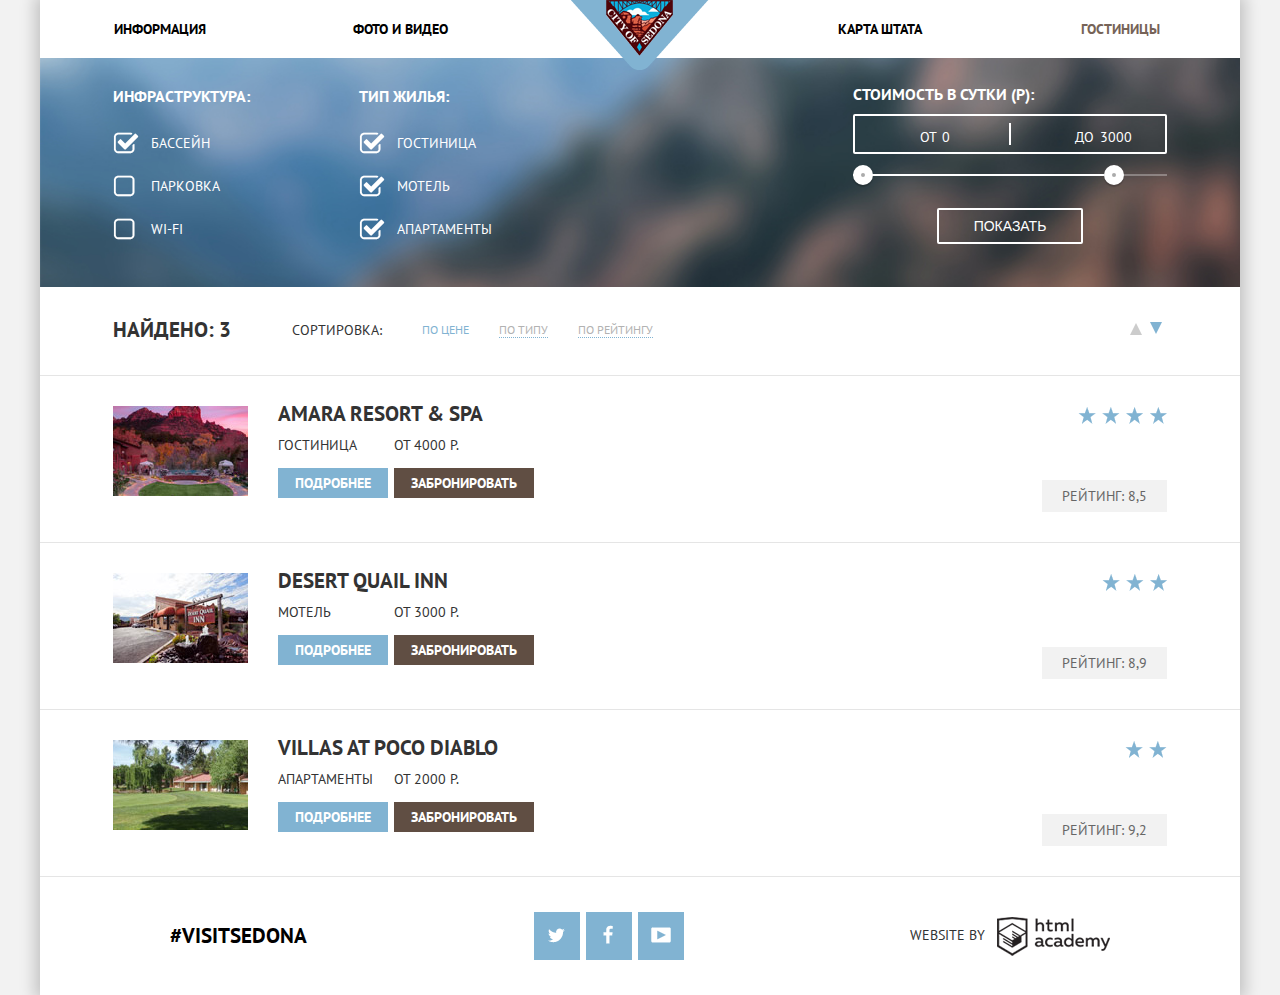
==== hotels.html @ a55c89cf "Вернул потерянное" ====
<!DOCTYPE html>
<html lang="ru">
<head>
    <meta charset="UTF-8">
    <title>Отели Седоны</title>
    <link rel="stylesheet" href=css/normalize.css>
    <link rel="stylesheet" href="css/style.css">
     <link href="https://fonts.googleapis.com/css?family=PT+Sans:400,700&amp;subset=cyrillic" rel="stylesheet">
</head>
<body>
        <div class="container-wrapper">
      <header class="main-header">
        <div class="main-header-layout container">
            <nav class="main-navigation">
                <ul class="main-navigation-list">
                    <li><a href="#">Информация</a></li>
                    <li><a href="#">Фото и видео</a></li>
                    <li><a href="#">Карта штата</a></li>
                    <li class="menu-active">Гостиницы</li>
                </ul>
                <a href="index.html" class="header-logo">
                	<img src="img/header-logo.png" alt="City of Sedona" width="138" height="70">
                </a>
            </nav>
        </div>
    </header>
    <main class="container">
        <div class="search-filter">
            <div class="infrastructure-block">
            <form action="hotel-filter.html" method="post">
                <span class="filter-heading">Инфраструктура:</span>  <br>
                <input type="checkbox" name="infrastructure1" id="pool" checked> 
                <label for="pool">Бассейн</label> <br>
                 <input type="checkbox" name="infrastructure2" id="parking">
                <label for="parking">Парковка</label> <br>
                 <input type="checkbox" name="infrastructure3" id="wifi">
                <label for="wifi">Wi-fi</label>
            </form>
            </div>
            <div class="house-block">
            <form action="hotel-filter.html" method="post">
                <span class="filter-heading">Тип жилья:</span> <br>
                <input type="checkbox" name="place1" id="hotel" checked>
                <label for="hotel">Гостиница</label> <br>
                <input type="checkbox" name="place2" id="motel" checked>
                <label for="motel">Мотель</label> <br>
                <input type="checkbox" name="place3" id="apartments" checked>
                <label for="apartments">Апартаменты</label>
            </form>
            </div>
            <div class="price-filter">
                <div class="price-filter-title">Стоимость в сутки (р):</div>
                <div class="price-controls">
                    <label class="min-price">от <input type="text" name="min-price" value="0"></label>
                    <label class="max-price">до <input type="text" name="max-price" value="3000"></label>
                </div>
                <div class="range-controls">
                    <div class="scale">
                        <div class="bar"></div>
                    </div>
                    <div class="range-toggle range-toggle-min"></div>
                    <div class="range-toggle range-toggle-max"></div>
                </div>
                  <button class="btn-transparent" type="submit">Показать</button>
            </div>
        </div>
        <div class="assortment-top">
        <div class="assortment-heading">
            <span class="heading">Найдено: 3</span>
        </div>
            <div class="assortment">
            <span class="sortment">Сортировка:</span>
            <ul>
                <li>По цене</li>
                <li><a href="#">По типу</a></li>
                <li><a href="#">По рейтингу</a></li>
            </ul>
        </div>
        <div class="assortment-arrows">
            <button class="arrow-sort-asc"></button>
            <button class="arrow-sort-desc"></button>
        </div>
        </div>
        <div class="filtered-items">
            <div class="filtered-item">
            <div class="place-picture">
                <img src="img/amara-resort.jpg" alt="Amara resort" width="135" height="90">
            </div>
                <div class="place-description">
                    <span class="place-heading">Amara resort &amp; SPA</span>
                    <div class="place-block">
                        <div class="left-block">
                            <span>Гостиница</span>
                            <a href="#" class="btn-detail"><span class="opacity-text">Подробнее</span></a>
                        </div>
                        <div class="right-block">
                            <span>От 4000 р.</span>
                            <a href="#" class="btn-order"><span class="opacity-text">Забронировать</span></a>
                        </div>
                    </div>
                </div>
                <div class="rating">
                    <img src="img/four-stars.png" alt="rating star" width="89" height="17"><br>
                    <span>Рейтинг: 8,5</span>
                </div>
            </div>
            <div class="filtered-item">
                <div class="place-picture">
                    <img src="img/desert-qual.jpg" alt="Desert Qual Inn" width="135" height="90">
                </div>
                <div class="place-description">
                    <span class="place-heading">Desert Quail Inn</span>
                    <div class="place-block">
                        <div class="left-block">
                            <span>Мотель</span>
                            <a href="#" class="btn-detail"><span class="opacity-text">Подробнее</span></a>
                        </div>
                        <div class="right-block">
                            <span>От 3000 р.</span>
                            <a href="#" class="btn-order"><span class="opacity-text">Забронировать</span></a>
                        </div>
                    </div>
                </div>
                <div class="rating">
                    <img src="img/three-stars.png" alt="rating star" width="65" height="17"><br>
                    <span>Рейтинг: 8,9</span>
                </div>
            </div>
            <div class="filtered-item">
                <div class="place-picture">
                    <img src="img/poco-diablo.jpg" alt="Villas at Poco Diablo" width="135" height="90">
                </div>
                <div class="place-description">
                    <span class="place-heading">Villas at Poco Diablo</span>
                    <div class="place-block">
                       <div class="left-block">
                            <span>Апартаменты</span>
                            <a href="#" class="btn-detail"><span class="opacity-text">Подробнее</span></a>
                        </div>
                        <div class="right-block">
                            <span>От 2000 р.</span>
                            <a href="#" class="btn-order"><span class="opacity-text">Забронировать</span></a>
                        </div>
                    </div>
                </div>
                <div class="rating">
                    <img src="img/two-stars.png" alt="rating star" width="42" height="17"><br>
                    <span>Рейтинг: 9,2</span>
                </div>
            </div>
        </div>
    </main>
    <footer class="main-footer container">
        <div class="main-footer-layout">
            <section class="our-hashtag">
                <a href="#">#VisitSedona</a>
            </section>
            <section class="social-networks">   
                <a href="" class="social-btn social-btn-tw">Твиттер</a>
                <a href="" class="social-btn social-btn-fb">Фэйсбук</a>
                <a href="" class="social-btn social-btn-youtube">Youtube</a>
            </section>
            <section class="copyright">
                <span>Website by</span>
                <a href="#"></a>
            </section>
        </div>
    </footer>
    </div>
</body>
</html>
---- css/style.css ----
body {
    background: #f2f2f2;
    font-family: 'PT Sans', 'Arial', sans-serif;
    font-size: 14px;
    line-height: 26px;
    color: #333333;
    font-weight: 400;
    text-transform: uppercase;
}

h1 {
    font-family: 'PT Sans', 'Arial', sans-serif;
    font-size: 21px;
    line-height: 26px;
    color: #000000;
    font-weight: 700;
}

h2 {
    font-family: 'PT Sans', 'Arial', sans-serif;
    font-size: 16px;
    line-height: 21px;
    color: #000000;
    font-weight: 700;
}

.container-wrapper {
    width: 1200px;
    margin: 0px auto;
    box-shadow:  0 0 15px 5px rgba(0,1,1,0.2);
}

.container {
    width: 1200px;
    margin: 0 auto;
    background: #fff;  
}

button, 
button:active, 
button:focus {
    outline: none;
}

/* Хэдэр и навигация главной страницы */

.main-header-layout {
    display: flex;
    flex-direction: row;
    justify-content: space-between;
}

.main-navigation {
    display: flex;
    position: relative;
    width: 100%;
}

.main-navigation-list a, .menu-active {
    display: block;
    padding-top: 16px;
    padding-bottom: 16px;
    font-size: 14px;
    line-height: 26px;
    font-weight: 700;
    color: #000;
    text-decoration: none;
}

.main-navigation li:last-child {
    color: #766357;
}

.main-navigation a:hover {
    color: #81b3d2;
}

.main-navigation a:active {
    color: #b2b2b2;
}

.main-navigation ul {
    display: flex;
    justify-content: space-between;
    width: 100%;
    margin: 0;
    padding: 0;
    list-style: none;
    font-size: 0;
}

.main-navigation li {
    display: inline-block;
    vertical-align: top;
    /*width: 128px;*/
    width: 20%;
    font-size: 14px;
    line-height: 26px;
    text-align: center;
}

.main-navigation li:nth-child(3) {
    margin-left: 20%;
}

.header-logo {
    display: block;
    width: 138px;
    height: 70px;
    position: absolute;
    z-index: 1;
    left: 50%;
    margin-left: -69px;
}

/*Промо-блок главной страницы */

.main-background {
    position: relative;
}

.background-writing {
    position: absolute;
    top: 77px;
    right: 370px;
}

.white-mask {
    position: absolute;
    top: 452px;
}

.promo-block {
    background-color: #fff;
    padding: 45px 305px 50px 305px;
    text-align: center;
}

.promo-block span {
    font-size: 21px;
    line-height: 26px;
    font-weight: 700;
}

.promo-block p {
    margin: 0;
    margin-top: 25px;
}

/* Блок преимуществ */

.features-item {
    display: flex;
    justify-content: space-between;
    background-color: #ffffff; 
}

.heading {
    font-size: 21px;
    line-height: 26px;
    font-weight: 700;  
}

.features-text-first {
    display: flex;
    flex-direction: column;
    width: 400px;
    text-align: center;
    color: #fff;
    background-color: #81b3d2;
}

.picture-heading {
    padding-top: 53px;
    padding-bottom: 20px;
    margin: 0 auto;
}

.picture-heading, 
.advantages-heading {
    width: 130px;
}

.text-second-heading {
    padding-top: 52px;
    padding-bottom: 15px;
}


.features-text-first p,
.features-text-second p {
    padding-left: 48px;
    padding-right: 50px;
}

.features-image {
    display: flex;
    flex-direction: column;
    width: 800px;
}

.features-text-second {
    display: flex;
    flex-direction: column;
    width: 400px;
    text-align: center;
    color: #fff;
    background-color: #81b3d2; 
}

.features-item-reverse {
    display: flex;
    flex-direction: row-reverse;
    justify-content: space-between;
    height: 247px;
}

.advantages {
    display: flex;
    flex-direction: column;
    width: 400px;
    text-align: center;
    align-items: center;
    background-color: #eeeeee;
}

.advantages-heading {
    padding-top: 43px;
    padding-bottom: 15px;
}

.advantages p {
    width: 280px;
    padding-bottom: 45px;
}


.picture-advantages {
    display: flex;
    flex-direction: column;
    width: 400px;
    text-align: center;
    align-items: center;
}

.picture-advantages img {
    margin-bottom: 28px;
    padding-top: 60px;
}

.picture-advantages p {
    width: 300px;
    padding: 0 50px 80px 50px;
}

.find-us {
    text-align: center;
    background-color: #fff;
    padding-top: 50px;
}

.find-us span {
    font-size: 30px;
    line-height: 24px;
    font-weight: 700;
}

/* Блок поиска отелей */

.find-us p {
    width: 438px;
    margin: 0 auto;
    margin-top: 15px;
    margin-bottom: 50px;
}

.search-btn {
    display: block;
    width: 570px;
    margin: 0 auto;
    padding: 30px 0;
    text-decoration: none;
    text-align: center;
    color: #ffffff;
    background-color: #766357;
    font-size: 21px;
    line-height: 26px;
    font-weight: 700;
}

.our-location {
    position: relative;
}

/* Модальное окно */

.search-window {
    display: none;
    flex-direction: column;
    width: 570px;
    margin: 0 auto;
    font-size: 14px;
    line-height: 26px;
    font-weight: 700;
    text-transform: uppercase;
    background: #fff;
    box-shadow: 0px 0px 15px 7px rgba(0, 1, 1, 0.15); 
}

.search-window-show {
    display: block;
    display: flex;
    position: absolute;
    left: 315px;
}

.inner-block {
    display: flex;
    flex-direction: column;
    width: 460px;
    margin: 55px;
}

.window-object {
    display: flex;
    justify-content: center;
    align-items: center;
    width: 460px;
    position: relative;
    margin-bottom: 30px;
}

.window-object input {
    width: 327px;
    padding: 10px;
    margin-left: 15px;
    background: #f2f2f2;
    border: none;
    font-family: "PT Sans", sans-serif;
    font-weight: 700;
    text-transform: uppercase;
}

.window-object input:hover {
    background-color: #ebebeb;
}

.window-object input:focus {
    background-color: #ffffff;
}

.calendar {
    position: absolute;
    left: 425px;
    top: 7px;
    display: inline-block;
    width: 21px;
    height: 22px;
    background: #f2f2f2 url("../img/modal-sprite.png") no-repeat center;
    background-position: -10px -94px;
}

.calendar:hover {
    background-position: -10px -52px;
}

.calendar:active {
     background-position: -10px -10px;
}

.number-of {
    display: flex;
    flex-direction: row;
    justify-content: space-between;
}

.number-object {
    display: flex;
    flex-direction: row;
    align-items: center;
}


.number-object input {
    width: 110px;
    padding: 10px 0;
    margin-left: 40px;
    font-weight: 700;
    border: none;
    text-align: center;
    background-color: #f2f2f2;
}

.number-object input[name="children-number"] {
    margin-left: 25px;
}

.minus-children, .minus-adults {
    position: absolute;
    width: 22px;
    height: 22px;
    display: inline-block;
    background: url(../img/amount-sprite.png) no-repeat center;
    background-position: -5px 0px; 
}

.minus-children:hover, .minus-adults:hover {
     background-position: -5px -46px;
}

.minus-children:active, .minus-adults:active {
    background-position:  -5px -23px;
}

.minus-adults {
    left: 173px;
    bottom: 175px;
}

.minus-children {
    left: 415px;
    bottom: 175px;
}

.plus-children, .plus-adults {
    position: absolute;
    width: 22px;
    height: 22px;
    display: inline-block;
    background: url(../img/amount-sprite.png) no-repeat center;
    background-position: -5px -74px;
}

.plus-children:hover, .plus-adults:hover {
    background-position: -5px -136px;
}

.plus-children:active, .plus-adults:active {
    background-position: -5px -105px;
}

.plus-adults {
    right: 305px;
    bottom: 175px;
}

.plus-children {
    right: 65px;
    bottom: 175px;
}

.find-hotel {
    display: inline-block;
    width: 460px;
    margin-left: 55px;
    margin-bottom: 55px;
    border: none;
    cursor: pointer;
    padding-top: 17px;
    padding-bottom: 17px;
    background-color: #81b3d2;
    text-align: center;
    font-size: 21px;
    line-height: 26px;
    text-transform: uppercase;
    color: #fff;
}

.find-hotel:hover {
    background-color: #669ec0;
}

.find-hotel:active {
    background-color: #5496bd;
}

.main-footer-layout {
    display: flex;
    flex-direction: row;
    justify-content: space-between;
    align-items: center;
    padding: 35px 130px;
}

.our-hashtag {
    display: inline-block;
    font-size: 21px;
    line-height: 26px;
    font-weight: 700;
}

.our-hashtag a {
    text-decoration: none;
    color: #000;
}

.social-networks {
    text-align: center;
}

.social-btn {
    display: inline-block;
    vertical-align: middle;
    width: 46px;
    height: 48px;
    margin: 0px 1px;
    background: #81b3d2 url("../img/social-icons.png") no-repeat center;
    font-size: 0;
    vertical-align: top;
    text-decoration: none;
}

.social-btn:hover {
    background-color: #669ec0;
}

.social-btn-tw {
    background-position: 4px -72px;
}

.social-btn-fb {
     background-position: 7px 3px;
}

.social-btn-youtube {
    background-position: 3px -143px;
}

.social-btn-tw:active {
    background-position: 4px -108px;
}

.social-btn-fb:active {
    background-position: 7px -36px;
}

.social-btn-youtube:active {
    background-position: 3px -180px;
}

.copyright span {
    font-size: 14px;
    line-height: 26px;
}

.copyright a {
    display: inline-block;
    vertical-align: middle;
    font-size: 0;
    background: url(../img/academy-sprite.png) -10px -128px no-repeat;
    width: 113px;
    height: 39px; 
    margin-left: 8px;
}

.copyright a:hover {
    background-position: -10px -69px;
}

.copyright a:active {
     background-position: -10px -10px;
}

/* Отели */

#active-link {
    color: #766357;
}

.infrastructure-block {
    width: 240px;
}

.house-block {
    width: 288px;
    margin-right: 200px;
}

.price-filter {
    color: #ffffff;
    text-transform: uppercase;
}

.price-filter-title {
    margin-bottom: 9px;
    font-weight: 600;
    font-size: 16px;
    line-height: 21px;
}

.price-controls {
    position: relative;
    height: 36px;
    margin-bottom: 20px;
    font-size: 0;
    border: 2px solid #ffffff;
    border-radius: 2px;
}

.price-controls::after {
    content: "";
    position: absolute;
    top: 50%;
    left: 50%;
    width: 2px;
    height: 22px;
    background: #ffffff;
transform: translate(-50%, -50%);
}

.price-controls label {
    display: inline-block;
    font-size: 14px;
    line-height: 38px;
    vertical-align: top;
    cursor: pointer;
}

.price-controls .min-price,
.price-controls .max-price {
    width: 90px;
    padding-left: 65px;
}

.price-controls input {
    width: 50px;
    height: 40px;
    margin: 0;
    color: inherit;
    font: inherit;
    background: none;
    border: none;
}
.range-controls {
    position: relative;
    margin-bottom: 32px;
}

.range-controls .scale {
    height: 2px;
    background: rgba(255, 255, 255, 0.3);
}

.range-controls .bar {
    width: 80%;
    height: 2px;
    background: #ffffff;
}

.range-toggle {
    position: absolute;
    top: -9px;
    width: 4px;
    height: 4px;
    background: #ababab;
    border: 8px solid #ffffff;
    border-radius: 50%;
    box-shadow: 0 2px 1px 0 rgba(0, 1, 1, 0.2);
    cursor: pointer;
}

.range-toggle:hover {
    background: #1c4f80;
}

.range-toggle-min {
    left: 0;
}

.range-toggle-max {
    left: 80%;
}

.btn-transparent {
    display: block;
    margin: 0 auto;
    padding: 6px 35px;
    font-size: 14px;
    line-height: 20px;
    color: #ffffff;
    text-transform: uppercase;
    background: transparent;
    border: 2px solid #ffffff;
    border-radius: 2px;
    cursor: pointer;
}

.btn-transparent:hover {
    color: #000000;
    background: #ffffff;
}

.search-filter {
    display: flex;
    flex-direction: row;
    justify-content: space-between;
    padding: 26px 73px;
    background-image: url(../img/background-filter-2.jpg);
    background-size: cover;
}

.filter-heading {
    display: inline-block;
    margin-bottom: 25px;
    font-size: 16px;
    line-height: 21px;
    font-weight: 700;
    color: #fff;
}

input[type="checkbox"] {
    display: none;
}

input[type="checkbox"] + label {
    position: relative;
    display: inline-block;
    vertical-align: top;
    padding-left: 38px;
    line-height: 23px;
    color: #fff;
    margin-bottom: 20px;
}

input[type="checkbox"] + label::before {
    content: "";
    display: block;
    width: 26px;
    height: 22px;
    background: url(../img/checkbox-sprite.png) no-repeat;
    background-position: -41px -5px;
    position: absolute;
    top: 0;
    left: 0;
}

input[type="checkbox"]:checked + label::before {
    background-position: -5px -5px;
}

/* Поиск-сортировка отелей */

.assortment-top {
    display: flex;
    justify-content: space-between;
    padding: 30px 73px;  
}

.assortment-heading {
    width: 164px;
}

.assortment {
    display: flex;
    width: 572px;
}

.sortment {
    margin-left: 50px;
}

.assortment ul {
    margin: 0;
    margin-left: 10px;
    padding: 0;
    list-style: none;
    font-size: 0;
}

.assortment li {
    display: inline-block;
    vertical-align: middle;
    margin-left: 30px;
    font-size: 12px;
    line-height: 18px;  
}

.assortment li:first-child {
    color: #81b3d2;
}

.assortment  a {
    color: #b2b2b2;
    text-decoration: none;
    border-bottom: 1px dotted #81b3d2;
}

.assortment a:hover {
    color: #81b3d2;
}

.assortment a:active {
    color: #000000;
    border: none;
}

.arrow-sort-asc, .arrow-sort-desc {
    background: none;
    border: none;
    padding: 0;
    cursor: pointer;
}
.assortment-arrows {
    position: relative;
    width: 240px;
    margin-left: 288px;
    text-align: right;
}

.arrow-sort-asc {
    content: "";
    position: absolute;
    right: 25px;
    border: 6px solid transparent;	
    border-bottom: 12px solid #cccccc;
}

.arrow-sort-desc {
    content: "";
    position: absolute;
    top: 5px;
    right: 5px;
    border: 6px solid transparent;
    border-top: 12px solid #81b3d2;
}

.arrow-sort-asc:hover {
    border-bottom: 12px solid #000;
}

.arrow-sort-desc:hover {
    border-top: 12px solid #000;
}

.arrow-sort-asc:active {
    border-bottom: 12px solid #81b3d2
}

.arrow-sort-desc:active {
    border-top: 12px solid #81b3d2;
}

/* Выбранные отели */

.filtered-items {
    display: flex;
    flex-direction: column;
    background-color: #fff;
}

.filtered-item {
    display: flex;
    flex-direction: row;
    padding: 30px 73px;
    border-bottom: 1px solid #e5e5e5;
}

.filtered-item:first-of-type {
    border-top: 1px solid #e5e5e5;
}

.place-picture {
    display: flex;
    width: 135px;
}

.place-description {
    display: flex;
    flex-direction: column;
    width: 363px;
    margin-left: 30px;
}

.place-block {
    display: flex;
    width: 258px;
    text-align: left;
    vertical-align: top;
}

.place-heading {
    font-size: 21px;
    line-height: 26px;
    font-weight: 700;
    margin-top: -5px;
    margin-bottom: 5px;
}

.place-heading:hover {
    color: #81b3d2;
    cursor: pointer;
}

.place-heading:active {
    color: #b2b2b2;
}

.left-block span {
    display: inline-block;
}

.right-block {
    margin-left: 6px;
}

.btn-detail {
    display: block;
    margin-top: 10px;
    padding: 2px 17px;
    color: #fff;
    background-color: #81b3d2;
    font-size: 14px;
    font-weight: 700;
    text-decoration: none;
}

.btn-order {
    display: block;
    margin-top: 10px;
    padding: 2px 17px;
    color: #fff;
    background-color: #604e43;
    font-size: 14px;
    font-weight: 700;
    text-decoration: none;
}

.btn-detail:hover {
    background-color: #669ec0;
}

.btn-detail:active {
    background-color: #5496bd;
}

.btn-order:hover {
    background-color: #604e43;
}

.btn-order:active {
    background-color: #503e33;
}

.opacity-text {
    display: inline-block;
    width: 100%;
    height: 100%;
}

.opacity-text:active {
    opacity: 0.3;
}

.rating {
    width: 240px;
    margin-left: 288px;
    text-align: right;
}

.rating span {
    display: inline-block;
    padding: 3px 20px;
    background-color: #f2f2f2;
    color: #666666;
    margin-top: 48px; 
}:fullscreen .test-flexbox {
    display: flex;
}
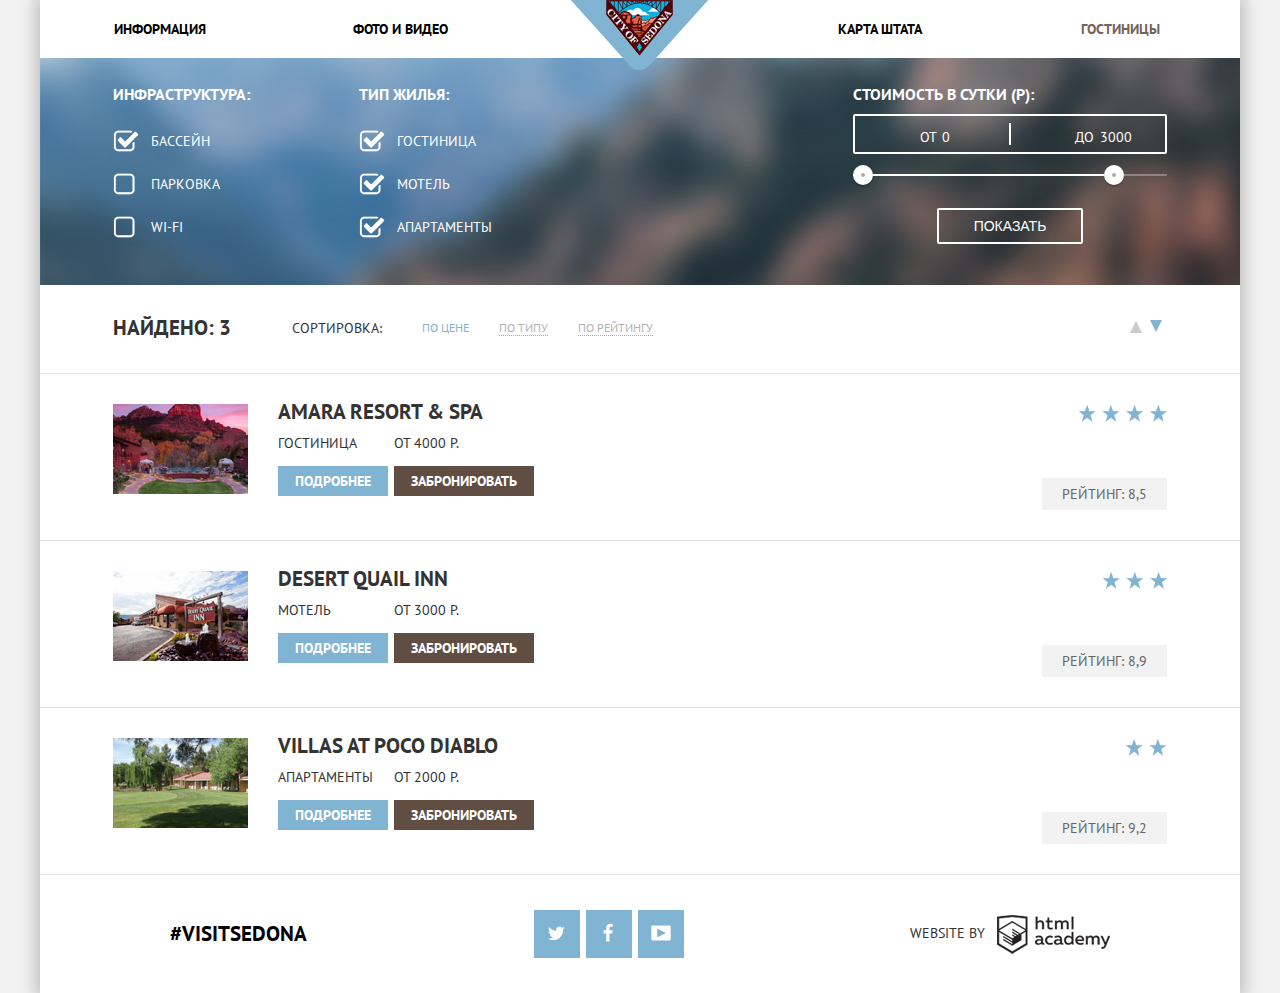
==== commit e2ce8b17: "Исправление за номером 7271717318" ====
--- a/hotels.html
+++ b/hotels.html
@@ -3,169 +3,169 @@
 <head>
     <meta charset="UTF-8">
     <title>Отели Седоны</title>
+    <link rel="stylesheet" href="css/min.style.css">
     <link rel="stylesheet" href=css/normalize.css>
-    <link rel="stylesheet" href="css/style.css">
      <link href="https://fonts.googleapis.com/css?family=PT+Sans:400,700&amp;subset=cyrillic" rel="stylesheet">
 </head>
 <body>
-        <div class="container-wrapper">
-      <header class="main-header">
-        <div class="main-header-layout container">
-            <nav class="main-navigation">
-                <ul class="main-navigation-list">
-                    <li><a href="#">Информация</a></li>
-                    <li><a href="#">Фото и видео</a></li>
-                    <li><a href="#">Карта штата</a></li>
-                    <li class="menu-active">Гостиницы</li>
-                </ul>
-                <a href="index.html" class="header-logo">
-                	<img src="img/header-logo.png" alt="City of Sedona" width="138" height="70">
-                </a>
-            </nav>
-        </div>
-    </header>
-    <main class="container">
-        <div class="search-filter">
-            <div class="infrastructure-block">
-            <form action="hotel-filter.html" method="post">
-                <span class="filter-heading">Инфраструктура:</span>  <br>
-                <input type="checkbox" name="infrastructure1" id="pool" checked> 
-                <label for="pool">Бассейн</label> <br>
-                 <input type="checkbox" name="infrastructure2" id="parking">
-                <label for="parking">Парковка</label> <br>
-                 <input type="checkbox" name="infrastructure3" id="wifi">
-                <label for="wifi">Wi-fi</label>
-            </form>
+    <div class="container-wrapper">
+        <header class="main-header">
+            <div class="main-header-layout container">
+                <nav class="main-navigation">
+                    <ul class="main-navigation-list">
+                        <li><a href="#">Информация</a></li>
+                        <li><a href="#">Фото и видео</a></li>
+                        <li><a href="#">Карта штата</a></li>
+                        <li class="menu-active">Гостиницы</li>
+                    </ul>
+                    <a href="index.html" class="header-logo">
+                	    <img src="img/header-logo.png" alt="City of Sedona" width="138" height="70">
+                    </a>
+                </nav>
+            </div>
+        </header>
+        <main class="container">
+            <div class="search-filter">
+                <div class="infrastructure-block">
+                <form action="hotel-filter.html" method="post">
+                    <span class="filter-heading">Инфраструктура:</span>  <br>
+                    <input type="checkbox" name="infrastructure1" id="pool" checked> 
+                    <label for="pool">Бассейн</label> <br>
+                     <input type="checkbox" name="infrastructure2" id="parking">
+                    <label for="parking">Парковка</label> <br>
+                     <input type="checkbox" name="infrastructure3" id="wifi">
+                    <label for="wifi">Wi-fi</label>
+                </form>
             </div>
             <div class="house-block">
-            <form action="hotel-filter.html" method="post">
-                <span class="filter-heading">Тип жилья:</span> <br>
-                <input type="checkbox" name="place1" id="hotel" checked>
-                <label for="hotel">Гостиница</label> <br>
-                <input type="checkbox" name="place2" id="motel" checked>
-                <label for="motel">Мотель</label> <br>
-                <input type="checkbox" name="place3" id="apartments" checked>
-                <label for="apartments">Апартаменты</label>
-            </form>
+                <form action="hotel-filter.html" method="post">
+                    <span class="filter-heading">Тип жилья:</span> <br>
+                    <input type="checkbox" name="place1" id="hotel" checked>
+                    <label for="hotel">Гостиница</label> <br>
+                    <input type="checkbox" name="place2" id="motel" checked>
+                    <label for="motel">Мотель</label> <br>
+                    <input type="checkbox" name="place3" id="apartments" checked>
+                    <label for="apartments">Апартаменты</label>
+                </form>
             </div>
-            <div class="price-filter">
-                <div class="price-filter-title">Стоимость в сутки (р):</div>
-                <div class="price-controls">
-                    <label class="min-price">от <input type="text" name="min-price" value="0"></label>
-                    <label class="max-price">до <input type="text" name="max-price" value="3000"></label>
+                <div class="price-filter">
+                    <div class="price-filter-title">Стоимость в сутки (р):</div>
+                    <div class="price-controls">
+                        <label class="min-price">от <input type="text" name="min-price" value="0"></label>
+                        <label class="max-price">до <input type="text" name="max-price" value="3000"></label>
+                    </div>
+                    <div class="range-controls">
+                        <div class="scale">
+                            <div class="bar"></div>
+                        </div>
+                        <div class="range-toggle range-toggle-min"></div>
+                        <div class="range-toggle range-toggle-max"></div>
+                    </div>
+                      <button class="btn-transparent" type="submit">Показать</button>
                 </div>
-                <div class="range-controls">
-                    <div class="scale">
-                        <div class="bar"></div>
+            </div>
+            <div class="assortment-top">
+                <div class="assortment-heading">
+                    <span class="heading">Найдено: 3</span>
+                </div>
+                <div class="assortment">
+                    <span class="sortment">Сортировка:</span>
+                    <ul>
+                        <li>По цене</li>
+                        <li><a href="#">По типу</a></li>
+                        <li><a href="#">По рейтингу</a></li>
+                    </ul>
+                </div>
+                <div class="assortment-arrows">
+                    <button class="arrow-sort-asc"></button>
+                    <button class="arrow-sort-desc"></button>
+                </div>
+            </div>
+            <div class="filtered-items">
+                <div class="filtered-item">
+                    <div class="place-picture">
+                        <img src="img/amara-resort.jpg" alt="Amara resort" width="135" height="90">
                     </div>
-                    <div class="range-toggle range-toggle-min"></div>
-                    <div class="range-toggle range-toggle-max"></div>
-                </div>
-                  <button class="btn-transparent" type="submit">Показать</button>
-            </div>
-        </div>
-        <div class="assortment-top">
-        <div class="assortment-heading">
-            <span class="heading">Найдено: 3</span>
-        </div>
-            <div class="assortment">
-            <span class="sortment">Сортировка:</span>
-            <ul>
-                <li>По цене</li>
-                <li><a href="#">По типу</a></li>
-                <li><a href="#">По рейтингу</a></li>
-            </ul>
-        </div>
-        <div class="assortment-arrows">
-            <button class="arrow-sort-asc"></button>
-            <button class="arrow-sort-desc"></button>
-        </div>
-        </div>
-        <div class="filtered-items">
-            <div class="filtered-item">
-            <div class="place-picture">
-                <img src="img/amara-resort.jpg" alt="Amara resort" width="135" height="90">
-            </div>
-                <div class="place-description">
-                    <span class="place-heading">Amara resort &amp; SPA</span>
-                    <div class="place-block">
-                        <div class="left-block">
-                            <span>Гостиница</span>
-                            <a href="#" class="btn-detail"><span class="opacity-text">Подробнее</span></a>
-                        </div>
-                        <div class="right-block">
-                            <span>От 4000 р.</span>
-                            <a href="#" class="btn-order"><span class="opacity-text">Забронировать</span></a>
+                    <div class="place-description">
+                        <span class="place-heading">Amara resort &amp; SPA</span>
+                        <div class="place-block">
+                            <div class="left-block">
+                                <span>Гостиница</span>
+                                <a href="#" class="btn-detail"><span class="opacity-text">Подробнее</span></a>
+                            </div>
+                            <div class="right-block">
+                                <span>От 4000 р.</span>
+                                <a href="#" class="btn-order"><span class="opacity-text">Забронировать</span></a>
+                            </div>
                         </div>
                     </div>
+                    <div class="rating">
+                        <img src="img/four-stars.png" alt="rating star" width="89" height="17"><br>
+                        <span>Рейтинг: 8,5</span>
+                    </div>
                 </div>
-                <div class="rating">
-                    <img src="img/four-stars.png" alt="rating star" width="89" height="17"><br>
-                    <span>Рейтинг: 8,5</span>
+                <div class="filtered-item">
+                    <div class="place-picture">
+                        <img src="img/desert-qual.jpg" alt="Desert Qual Inn" width="135" height="90">
+                    </div>
+                    <div class="place-description">
+                        <span class="place-heading">Desert Quail Inn</span>
+                        <div class="place-block">
+                            <div class="left-block">
+                                <span>Мотель</span>
+                                <a href="#" class="btn-detail"><span class="opacity-text">Подробнее</span></a>
+                            </div>
+                            <div class="right-block">
+                                <span>От 3000 р.</span>
+                                <a href="#" class="btn-order"><span class="opacity-text">Забронировать</span></a>
+                            </div>
+                        </div>
+                    </div>
+                    <div class="rating">
+                        <img src="img/three-stars.png" alt="rating star" width="65" height="17"><br>
+                        <span>Рейтинг: 8,9</span>
+                    </div>
+                </div>
+                <div class="filtered-item">
+                    <div class="place-picture">
+                        <img src="img/poco-diablo.jpg" alt="Villas at Poco Diablo" width="135" height="90">
+                    </div>
+                    <div class="place-description">
+                        <span class="place-heading">Villas at Poco Diablo</span>
+                        <div class="place-block">
+                           <div class="left-block">
+                                <span>Апартаменты</span>
+                                <a href="#" class="btn-detail"><span class="opacity-text">Подробнее</span></a>
+                            </div>
+                            <div class="right-block">
+                                <span>От 2000 р.</span>
+                                <a href="#" class="btn-order"><span class="opacity-text">Забронировать</span></a>
+                            </div>
+                        </div>
+                    </div>
+                    <div class="rating">
+                        <img src="img/two-stars.png" alt="rating star" width="42" height="17"><br>
+                        <span>Рейтинг: 9,2</span>
+                    </div>
                 </div>
             </div>
-            <div class="filtered-item">
-                <div class="place-picture">
-                    <img src="img/desert-qual.jpg" alt="Desert Qual Inn" width="135" height="90">
-                </div>
-                <div class="place-description">
-                    <span class="place-heading">Desert Quail Inn</span>
-                    <div class="place-block">
-                        <div class="left-block">
-                            <span>Мотель</span>
-                            <a href="#" class="btn-detail"><span class="opacity-text">Подробнее</span></a>
-                        </div>
-                        <div class="right-block">
-                            <span>От 3000 р.</span>
-                            <a href="#" class="btn-order"><span class="opacity-text">Забронировать</span></a>
-                        </div>
-                    </div>
-                </div>
-                <div class="rating">
-                    <img src="img/three-stars.png" alt="rating star" width="65" height="17"><br>
-                    <span>Рейтинг: 8,9</span>
-                </div>
+        </main>
+        <footer class="main-footer container">
+            <div class="main-footer-layout">
+                <section class="our-hashtag">
+                    <a href="#">#VisitSedona</a>
+                </section>
+                <section class="social-networks">   
+                    <a href="" class="social-btn social-btn-tw">Твиттер</a>
+                    <a href="" class="social-btn social-btn-fb">Фэйсбук</a>
+                    <a href="" class="social-btn social-btn-youtube">Youtube</a>
+                </section>
+                <section class="copyright">
+                    <span>Website by</span>
+                    <a href="#"></a>
+                </section>
             </div>
-            <div class="filtered-item">
-                <div class="place-picture">
-                    <img src="img/poco-diablo.jpg" alt="Villas at Poco Diablo" width="135" height="90">
-                </div>
-                <div class="place-description">
-                    <span class="place-heading">Villas at Poco Diablo</span>
-                    <div class="place-block">
-                       <div class="left-block">
-                            <span>Апартаменты</span>
-                            <a href="#" class="btn-detail"><span class="opacity-text">Подробнее</span></a>
-                        </div>
-                        <div class="right-block">
-                            <span>От 2000 р.</span>
-                            <a href="#" class="btn-order"><span class="opacity-text">Забронировать</span></a>
-                        </div>
-                    </div>
-                </div>
-                <div class="rating">
-                    <img src="img/two-stars.png" alt="rating star" width="42" height="17"><br>
-                    <span>Рейтинг: 9,2</span>
-                </div>
-            </div>
+        </footer>
         </div>
-    </main>
-    <footer class="main-footer container">
-        <div class="main-footer-layout">
-            <section class="our-hashtag">
-                <a href="#">#VisitSedona</a>
-            </section>
-            <section class="social-networks">   
-                <a href="" class="social-btn social-btn-tw">Твиттер</a>
-                <a href="" class="social-btn social-btn-fb">Фэйсбук</a>
-                <a href="" class="social-btn social-btn-youtube">Youtube</a>
-            </section>
-            <section class="copyright">
-                <span>Website by</span>
-                <a href="#"></a>
-            </section>
-        </div>
-    </footer>
-    </div>
 </body>
 </html>--- a/css/min.style.css
+++ b/css/min.style.css
@@ -0,0 +1 @@
+body,h1{line-height:26px;font-family:"PT Sans",Arial,sans-serif}.window-object input,body,h1,h2{font-family:"PT Sans",Arial,sans-serif}.btn-transparent,.find-hotel,.price-filter,.search-window,.window-object input,body{text-transform:uppercase}.assortment a,.our-hashtag a,.search-btn,.social-btn{text-decoration:none}body{background:#f2f2f2;font-size:14px;color:#333;font-weight:400}h1,h2{font-weight:700;color:#000}h1{font-size:21px}h2{font-size:16px;line-height:21px}.container-wrapper{width:1200px;margin:0 auto;box-shadow:0 0 15px 5px rgba(0,1,1,.2)}.container{width:1200px;margin:0 auto;background:#fff}button,button:active,button:focus{outline:0}.main-header-layout{display:flex;flex-direction:row;justify-content:space-between}.main-navigation{display:flex;position:relative;width:100%}.main-navigation-list a,.menu-active{display:block;padding-top:16px;padding-bottom:16px;font-size:14px;line-height:26px;font-weight:700;color:#000;text-decoration:none}.main-navigation li:last-child{color:#766357}.main-navigation a:hover{color:#81b3d2}.main-navigation a:active{color:#b2b2b2}.main-navigation ul{display:flex;justify-content:space-between;width:100%;margin:0;padding:0;list-style:none;font-size:0}.main-navigation li{display:inline-block;vertical-align:top;width:20%;font-size:14px;line-height:26px;text-align:center}.heading,.promo-block span{font-size:21px;line-height:26px;font-weight:700}.main-navigation li:nth-child(3){margin-left:20%}.header-logo{display:block;width:138px;height:70px;position:absolute;z-index:1;left:50%;margin-left:-69px}.main-background{position:relative}.background-writing{position:absolute;top:77px;right:370px}.white-mask{position:absolute;top:452px}.promo-block{background-color:#fff;padding:45px 305px 50px;text-align:center}.promo-block p{margin:25px 0 0}.features-item{display:flex;justify-content:space-between;background-color:#fff}.features-text-first,.features-text-second{background-color:#81b3d2;color:#fff}.features-text-first{display:flex;flex-direction:column;width:400px;text-align:center}.picture-heading{padding-top:53px;padding-bottom:20px;margin:0 auto}.advantages-heading,.picture-heading{width:130px}.text-second-heading{width:151px;margin:0 auto;padding-top:52px;padding-bottom:15px}.features-text-first p,.features-text-second p{padding-left:48px;padding-right:50px}.features-image{display:flex;flex-direction:column;width:800px}.advantages,.features-text-second{flex-direction:column;width:400px;display:flex;text-align:center}.features-item-reverse{display:flex;flex-direction:row-reverse;justify-content:space-between;height:247px}.advantages{align-items:center;background-color:#eee}.advantages-heading{padding-top:43px;padding-bottom:15px}.advantages p{width:280px;padding-bottom:45px}.picture-advantages{display:flex;flex-direction:column;width:400px;text-align:center;align-items:center}.picture-advantages img{margin-bottom:28px;padding-top:60px}.picture-advantages p{width:300px;padding:0 50px 80px}.find-us{text-align:center;background-color:#fff;padding-top:50px}.find-us span{font-size:30px;line-height:24px;font-weight:700}.find-us p{width:438px;margin:15px auto 50px}.search-btn,.search-window{width:570px;margin:0 auto;font-weight:700}.search-btn{display:block;padding:30px 0;text-align:center;color:#fff;background-color:#766357;font-size:21px;line-height:26px}.our-location{position:relative}.search-window{display:none;flex-direction:column;font-size:14px;line-height:26px;background:#fff;box-shadow:0 0 15px 7px rgba(0,1,1,.15)}.find-hotel,.our-hashtag{font-size:21px;line-height:26px}.search-window-show{display:block;display:flex;position:absolute;left:315px}.inner-block{display:flex;flex-direction:column;width:460px;margin:55px}.window-object{display:flex;justify-content:center;align-items:center;width:460px;position:relative;margin-bottom:30px}.window-object input{width:327px;padding:10px;margin-left:15px;background:#f2f2f2;border:none;font-weight:700}.window-object input:hover{background-color:#ebebeb}.window-object input:focus{background-color:#fff}.calendar{position:absolute;left:425px;top:7px;display:inline-block;vertical-align:top;width:21px;height:22px;background:url(../img/modal-sprite.png) -10px -94px no-repeat #f2f2f2}.calendar:hover{background-position:-10px -52px}.calendar:active{background-position:-10px -10px}.number-of{display:flex;flex-direction:row;justify-content:space-between}.number-object{display:flex;flex-direction:row;align-items:center}.number-object input{width:110px;padding:10px 0;margin-left:40px;font-weight:700;border:none;text-align:center;background-color:#f2f2f2}.minus-adults,.minus-children,.plus-adults,.plus-children{position:absolute;width:22px;height:22px;display:inline-block;vertical-align:top}.number-object input[name=children-number]{margin-left:25px}.minus-adults,.minus-children{background:url(../img/amount-sprite.png) -5px 0 no-repeat}.minus-adults:hover,.minus-children:hover{background-position:-5px -46px}.minus-adults:active,.minus-children:active{background-position:-5px -23px}.minus-adults{left:173px;bottom:175px}.minus-children{left:415px;bottom:175px}.plus-adults,.plus-children{background:url(../img/amount-sprite.png) -5px -74px no-repeat}.plus-adults:hover,.plus-children:hover{background-position:-5px -136px}.plus-adults:active,.plus-children:active{background-position:-5px -105px}.plus-adults{right:305px;bottom:175px}.plus-children{right:65px;bottom:175px}.find-hotel{display:inline-block;vertical-align:top;width:460px;margin-left:55px;margin-bottom:55px;border:none;cursor:pointer;padding-top:17px;padding-bottom:17px;background-color:#81b3d2;text-align:center;color:#fff}.find-hotel:hover{background-color:#669ec0}.find-hotel:active{background-color:#5496bd}.main-footer-layout{display:flex;flex-direction:row;justify-content:space-between;align-items:center;padding:35px 130px}.copyright a,.our-hashtag,.social-btn{display:inline-block}.our-hashtag{vertical-align:top;font-weight:700}.our-hashtag a{color:#000}.social-networks{text-align:center}.social-btn{vertical-align:top;width:46px;height:48px;margin:0 1px;background:url(../img/social-icons.png) center no-repeat #81b3d2;font-size:0}.social-btn:hover{background-color:#669ec0}.social-btn-tw{background-position:4px -72px}.social-btn-fb{background-position:7px 3px}.social-btn-youtube{background-position:3px -143px}.social-btn-tw:active{background-position:4px -108px}.social-btn-fb:active{background-position:7px -36px}.social-btn-youtube:active{background-position:3px -180px}.copyright span{font-size:14px;line-height:26px}.copyright a{vertical-align:middle;font-size:0;background:url(../img/academy-sprite.png) -10px -128px no-repeat;width:113px;height:39px;margin-left:8px}.copyright a:hover{background-position:-10px -69px}.copyright a:active{background-position:-10px -10px}.infrastructure-block{width:240px}.house-block{width:288px;margin-right:200px}.price-filter{color:#fff}.price-filter-title{margin-bottom:9px;font-weight:600;font-size:16px;line-height:21px}.price-controls{position:relative;height:36px;margin-bottom:20px;font-size:0;border:2px solid #fff;border-radius:2px}.price-controls::after{content:"";position:absolute;top:50%;left:50%;width:2px;height:22px;background:#fff;transform:translate(-50%,-50%)}.price-controls label{display:inline-block;vertical-align:top;font-size:14px;line-height:38px;cursor:pointer}.price-controls .max-price,.price-controls .min-price{width:90px;padding-left:65px}.price-controls input{width:50px;height:40px;margin:0;color:inherit;font:inherit;background:0 0;border:none}.range-controls{position:relative;margin-bottom:32px}.range-controls .scale{height:2px;background:rgba(255,255,255,.3)}.range-controls .bar{width:80%;height:2px;background:#fff}.range-toggle{position:absolute;top:-9px;width:4px;height:4px;background:#ababab;border:8px solid #fff;border-radius:50%;box-shadow:0 2px 1px 0 rgba(0,1,1,.2);cursor:pointer}.range-toggle:hover{background:#1c4f80}.range-toggle-min{left:0}.range-toggle-max{left:80%}.btn-transparent{display:block;margin:0 auto;padding:6px 35px;font-size:14px;line-height:20px;color:#fff;background:0 0;border:2px solid #fff;border-radius:2px;cursor:pointer}.btn-transparent:hover{color:#000;background:#fff}.search-filter{display:flex;flex-direction:row;justify-content:space-between;padding:26px 73px;background:url(../img/background-filter-2.jpg) #467ba5;background-size:cover}.filter-heading{display:inline-block;vertical-align:top;margin-bottom:25px;font-size:16px;line-height:21px;font-weight:700;color:#fff}input[type=checkbox]{display:none}input[type=checkbox]+label{position:relative;display:inline-block;vertical-align:top;padding-left:38px;line-height:23px;color:#fff;margin-bottom:20px}input[type=checkbox]+label::before{content:"";display:block;width:26px;height:22px;background:url(../img/checkbox-sprite.png) -41px -5px no-repeat;position:absolute;top:0;left:0}input[type=checkbox]:checked+label::before{background-position:-5px -5px}.assortment-top{display:flex;justify-content:space-between;padding:30px 73px}.assortment-heading{width:164px}.assortment{display:flex;width:572px}.sortment{margin-left:50px}.assortment ul{margin:0 0 0 10px;padding:0;list-style:none;font-size:0}.assortment li{display:inline-block;vertical-align:middle;margin-left:30px;font-size:12px;line-height:18px}.assortment li:first-child{color:#81b3d2}.assortment a{color:#b2b2b2;border-bottom:1px dotted #81b3d2}.assortment a:hover{color:#81b3d2}.assortment a:active{color:#000;border:none}.arrow-sort-asc,.arrow-sort-desc{background:0 0;padding:0;cursor:pointer}.assortment-arrows{position:relative;width:240px;margin-left:288px;text-align:right}.arrow-sort-asc,.arrow-sort-desc{content:"";position:absolute}.arrow-sort-asc{right:25px;border:6px solid transparent;border-bottom:12px solid #ccc}.arrow-sort-desc{top:5px;right:5px;border:6px solid transparent;border-top:12px solid #81b3d2}.arrow-sort-asc:hover{border-bottom:12px solid #000}.arrow-sort-desc:hover{border-top:12px solid #000}.arrow-sort-asc:active{border-bottom:12px solid #81b3d2}.arrow-sort-desc:active{border-top:12px solid #81b3d2}.filtered-items{display:flex;flex-direction:column;background-color:#fff}.filtered-item{display:flex;flex-direction:row;padding:30px 73px;border-bottom:1px solid #e5e5e5}.filtered-item:first-of-type{border-top:1px solid #e5e5e5}.place-picture{display:flex;width:135px}.place-description{display:flex;flex-direction:column;width:363px;margin-left:30px}.place-block{display:flex;width:258px;text-align:left}.place-heading{font-size:21px;line-height:26px;font-weight:700;margin-top:-5px;margin-bottom:5px}.place-heading:hover{color:#81b3d2;cursor:pointer}.place-heading:active{color:#b2b2b2}.left-block span{display:inline-block;vertical-align:top}.btn-detail,.btn-order{display:block;margin-top:10px;padding:2px 17px;color:#fff;font-size:14px;font-weight:700;text-decoration:none}.right-block{margin-left:6px}.btn-detail{background-color:#81b3d2}.btn-order{background-color:#604e43}.opacity-text,.rating span{display:inline-block;vertical-align:top}.btn-detail:hover{background-color:#669ec0}.btn-detail:active{background-color:#5496bd}.btn-order:hover{background-color:#604e43}.btn-order:active{background-color:#503e33}.opacity-text{width:100%;height:100%}.opacity-text:active{opacity:.3}.rating{width:240px;margin-left:288px;text-align:right}.rating span{padding:3px 20px;background-color:#f2f2f2;color:#666;margin-top:48px}:fullscreen .test-flexbox{display:flex}